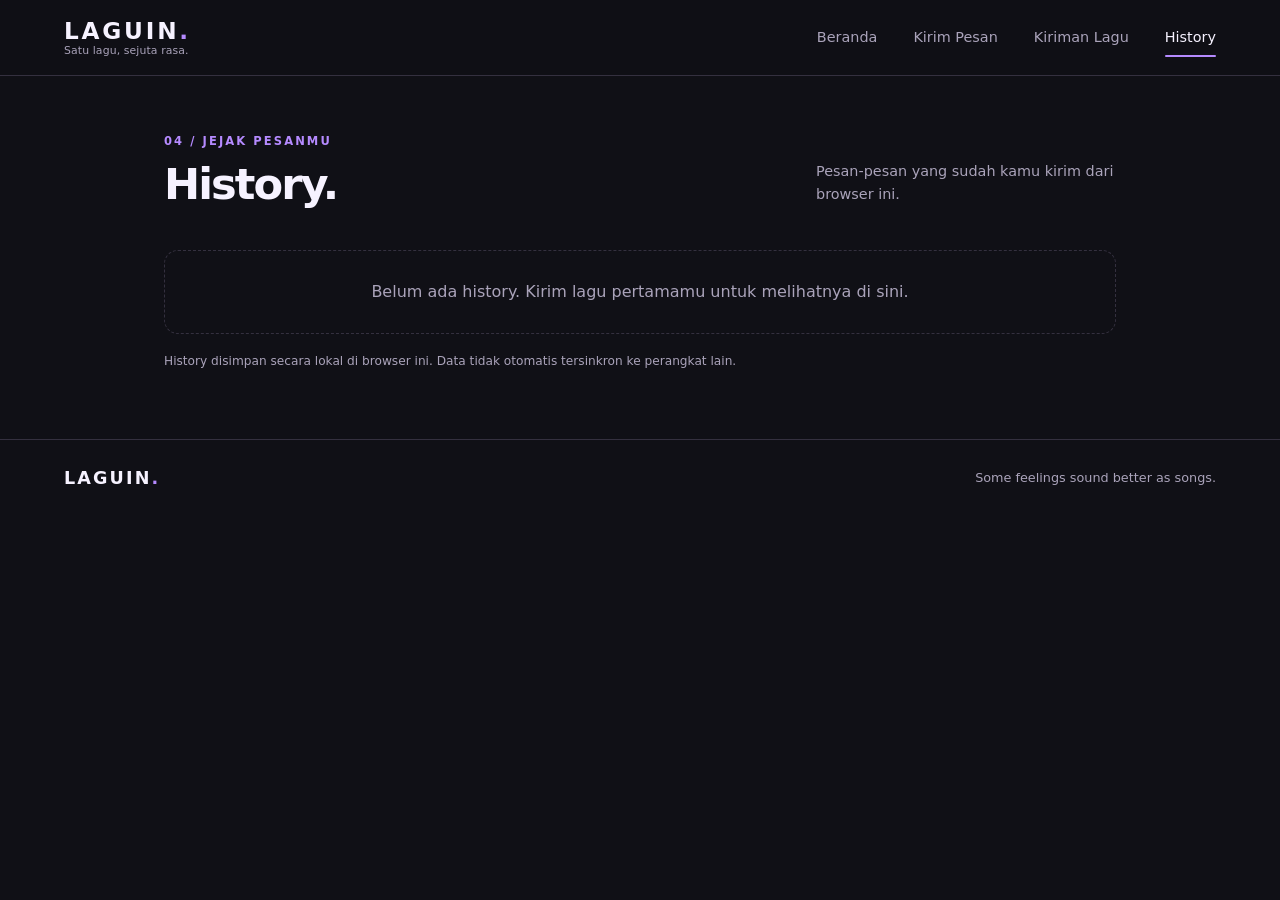
==== history.html @ 9c859e90 "Add files via upload" ====
<!DOCTYPE html>
<html lang="id">
<head>
  <meta charset="UTF-8">
  <meta name="viewport" content="width=device-width, initial-scale=1.0">
  <meta name="description" content="LAGUIN — titipkan pesan melalui lagu untuk seseorang.">
  <title>History | LAGUIN. — Satu lagu, sejuta rasa.</title>
  <link rel="stylesheet" href="style.css">
  <script src="script.js" defer></script>
</head>
<body data-page="history">
<header class="site-header">
  <a class="brand" href="beranda.html" aria-label="LAGUIN Beranda">LAGUIN<span>.</span><small>Satu lagu, sejuta rasa.</small></a>
  <nav aria-label="Navigasi utama">
    <a href="beranda.html" data-nav="beranda">Beranda</a>
    <a href="kirimpesan.html" data-nav="kirimpesan">Kirim Pesan</a>
    <a href="kirimanlagu.html" data-nav="kirimanlagu">Kiriman Lagu</a>
    <a href="history.html" data-nav="history">History</a>
  </nav>
</header>
<main>
<section class="section submissions page-view" id="history" data-view="history">
      <div class="section-heading">
        <div><p class="eyebrow">04 / JEJAK PESANMU</p><h2>History.</h2></div>
        <p>Pesan-pesan yang sudah kamu kirim dari browser ini.</p>
      </div>
      <div id="historyResults" class="message-grid"></div>
      <p id="historyEmptyState" class="empty-state">Belum ada history. Kirim lagu pertamamu untuk melihatnya di sini.</p>
      <p class="storage-note">History disimpan secara lokal di browser ini. Data tidak otomatis tersinkron ke perangkat lain.</p>
    </section>
</main>
<footer><a class="brand footer-brand" href="beranda.html">LAGUIN<span>.</span></a><p>Some feelings sound better as songs.</p></footer>
</body>
</html>
---- style.css ----
:root {
  color-scheme: dark;
  --bg: #101016;
  --panel: #191821;
  --panel-soft: #211e2b;
  --text: #f6f2ff;
  --muted: #aaa3ba;
  --accent: #b58aff;
  --accent-strong: #9461f4;
  --line: #34303f;
  --green: #1ed760;
}
* { box-sizing: border-box; }
html { scroll-behavior: smooth; scroll-padding-top: 90px; }
body { margin: 0; background: var(--bg); color: var(--text); font-family: Inter, ui-sans-serif, system-ui, -apple-system, BlinkMacSystemFont, "Segoe UI", sans-serif; line-height: 1.6; }
a { color: inherit; }
.site-header { min-height: 76px; padding: 16px max(5vw, 22px); display: flex; justify-content: space-between; align-items: center; gap: 24px; border-bottom: 1px solid var(--line); position: sticky; top: 0; z-index: 10; background: rgba(16,16,22,.92); backdrop-filter: blur(16px); }
.brand { font-size: 1.45rem; font-weight: 850; letter-spacing: .12em; text-decoration: none; line-height: 1.15; }
.brand > span { color: var(--accent); }
.brand small { display: block; font-size: .68rem; color: var(--muted); letter-spacing: .01em; font-weight: 450; }
nav { display: flex; gap: clamp(14px, 3vw, 36px); flex-wrap: wrap; }
nav a { text-decoration: none; color: var(--muted); font-size: .9rem; }
nav a:hover, nav a:focus-visible, nav a.active { color: var(--text); }
nav a.active { position: relative; }
nav a.active::after { content: ""; position: absolute; left: 0; right: 0; bottom: -8px; height: 2px; border-radius: 2px; background: var(--accent); }
.hero { min-height: 440px; padding: 90px 24px 72px; display: flex; flex-direction: column; align-items: center; justify-content: center; text-align: center; background: radial-gradient(ellipse at 50% 12%, rgba(150,98,244,.17), transparent 56%); }
.eyebrow { margin: 0 0 10px; color: var(--accent); font-size: .72rem; font-weight: 750; letter-spacing: .18em; }
h1 { margin: 0; font-size: clamp(3rem, 8vw, 6.2rem); line-height: 1.02; letter-spacing: -.065em; }
h1 span { color: var(--accent); }
.hero-copy { color: var(--muted); margin: 22px 0 28px; }
.button { display: inline-flex; align-items: center; justify-content: center; gap: 10px; padding: 12px 20px; border: 0; border-radius: 10px; font: inherit; font-weight: 750; text-decoration: none; cursor: pointer; transition: transform .18s ease, opacity .18s ease, background .18s ease; }
.button:hover { transform: translateY(-1px); }
.button-primary { color: #171020; background: linear-gradient(110deg, #c6a6ff, #9461f4); }
.button-primary:hover { opacity: .92; }
.hero-note { margin-top: 28px; color: var(--muted); font-size: .8rem; display: flex; align-items: center; gap: 9px; }
.pulse { width: 7px; height: 7px; border-radius: 50%; background: var(--green); box-shadow: 0 0 12px rgba(30,215,96,.55); }
.section { max-width: 1000px; margin: 0 auto; padding: 56px 24px; }
.section-heading { display: flex; justify-content: space-between; align-items: end; gap: 28px; margin-bottom: 24px; }
.section-heading h2 { font-size: clamp(1.8rem, 4vw, 2.7rem); letter-spacing: -.045em; line-height: 1.15; margin: 0; }
.section-heading > p { color: var(--muted); max-width: 300px; font-size: .9rem; margin: 0 0 4px; }
.spotify-form { display: flex; gap: 10px; }
input, textarea { width: 100%; padding: 13px 14px; background: var(--panel); color: var(--text); border: 1px solid var(--line); border-radius: 10px; font: inherit; outline: none; }
input:focus, textarea:focus { border-color: var(--accent); box-shadow: 0 0 0 3px rgba(181,138,255,.12); }
.spotify-form input { flex: 1; min-width: 0; }
.helper, .status { color: var(--muted); font-size: .82rem; }
.helper { margin: 10px 0 16px; }
.status { min-height: 1.4em; }
.player-wrap { margin: 18px 0 12px; padding: 10px; border: 1px solid var(--line); border-radius: 14px; background: var(--panel); }
.player-wrap iframe { display: block; width: 100%; border: 0; border-radius: 10px; }
.message-heading { margin-top: 62px; }
.message-form { padding: clamp(18px, 4vw, 30px); background: var(--panel); border: 1px solid var(--line); border-radius: 16px; }
.form-row { display: grid; grid-template-columns: 1fr 1fr; gap: 18px; }
.field { display: flex; flex-direction: column; gap: 8px; margin-bottom: 18px; }
.field label { font-size: .88rem; font-weight: 700; }
.field label span { color: var(--muted); font-weight: 400; }
textarea { resize: vertical; min-height: 120px; }
.field-foot { display: flex; justify-content: space-between; gap: 12px; color: var(--muted); font-size: .75rem; }
.submit-button { width: 100%; }
.message-grid { display: grid; grid-template-columns: repeat(2, minmax(0, 1fr)); gap: 16px; }
.message-card { min-width: 0; padding: 20px; border-radius: 14px; border: 1px solid var(--line); background: linear-gradient(145deg, var(--panel), #17151f); animation: appear .3s ease both; }
.message-card-top { display: flex; gap: 14px; align-items: center; }
.music-mark { flex: 0 0 68px; height: 68px; display: grid; place-items: center; border-radius: 12px; background: rgba(181,138,255,.14); color: var(--accent); font-size: 1.35rem; }
.song-cover { flex: 0 0 68px; width: 68px; height: 68px; object-fit: cover; border-radius: 10px; box-shadow: 0 5px 18px rgba(0,0,0,.25); }
.song-title { margin: 0; font-size: 1rem; overflow-wrap: anywhere; }
.song-subtitle { color: var(--muted); font-size: .82rem; margin: 2px 0 0; }
.message-text { margin: 20px 0; overflow-wrap: anywhere; white-space: pre-wrap; }
.message-meta { border-top: 1px solid var(--line); padding-top: 12px; display: flex; justify-content: space-between; gap: 10px; color: var(--muted); font-size: .78rem; }
.message-meta a { color: var(--accent); text-decoration: none; align-self: center; white-space: nowrap; }
.sender-info { display: flex; flex-direction: column; gap: 1px; min-width: 0; }
.sender-label { font-size: .62rem; letter-spacing: .15em; font-weight: 800; color: var(--accent); }
.sender-name { color: var(--text); font-size: .9rem; overflow-wrap: anywhere; }
.sender-date { font-size: .72rem; color: var(--muted); }
.empty-state { padding: 28px; text-align: center; border: 1px dashed var(--line); border-radius: 14px; color: var(--muted); }
.storage-note { color: var(--muted); font-size: .76rem; margin-top: 18px; }
footer { border-top: 1px solid var(--line); padding: 28px 5vw; display: flex; justify-content: space-between; align-items: center; gap: 20px; color: var(--muted); }
.footer-brand { color: var(--text); font-size: 1.1rem; }
footer p { font-size: .8rem; margin: 0; }
.sr-only { position: absolute; width: 1px; height: 1px; padding: 0; margin: -1px; overflow: hidden; clip: rect(0,0,0,0); white-space: nowrap; border: 0; }
[hidden] { display: none !important; }
@keyframes appear { from { opacity: 0; transform: translateY(8px); } to { opacity: 1; transform: translateY(0); } }
@media (max-width: 650px) {
  .site-header { align-items: flex-start; flex-direction: column; gap: 12px; }
  nav { gap: 18px; }
  .hero { min-height: 390px; padding-top: 68px; }
  .section { padding: 42px 18px; }
  .section-heading { align-items: flex-start; flex-direction: column; gap: 10px; }
  .spotify-form { flex-direction: column; }
  .form-row, .message-grid { grid-template-columns: 1fr; gap: 0; }
  footer { align-items: flex-start; flex-direction: column; }
}
@media (prefers-reduced-motion: reduce) {
  html { scroll-behavior: auto; }
  *, *::before, *::after { animation-duration: .01ms !important; transition-duration: .01ms !important; }
}

.home-recent { padding-top: 26px; }
.home-recent-action { display: flex; justify-content: center; margin-top: 26px; }
.button-secondary { color: var(--text); border: 1px solid var(--line); background: rgba(255,255,255,.035); }
.button-secondary:hover { background: rgba(255,255,255,.08); }


.message-actions { display: flex; align-items: center; gap: 14px; flex-wrap: wrap; justify-content: flex-end; }
.delete-message-button { border: 1px solid rgba(255, 105, 125, .35); background: rgba(255, 105, 125, .08); color: #ff9aa9; border-radius: 8px; padding: 7px 10px; font: inherit; font-size: .78rem; cursor: pointer; }
.delete-message-button:hover { background: rgba(255, 105, 125, .16); }
.delete-message-button:focus-visible { outline: 2px solid var(--accent); outline-offset: 3px; }
@media (max-width: 520px) { .message-meta { align-items: flex-start; } .message-actions { flex-direction: column; align-items: flex-end; gap: 8px; } }

/* Dialog konfirmasi hapus — hanya digunakan dari halaman History. */
.delete-dialog-overlay { position: fixed; inset: 0; z-index: 1000; display: grid; place-items: center; padding: 20px; background: rgba(5, 5, 12, .76); backdrop-filter: blur(8px); animation: deleteFadeIn .18s ease-out; }
.delete-dialog { width: min(100%, 440px); padding: 30px; border: 1px solid rgba(255, 105, 125, .28); border-radius: 22px; background: linear-gradient(145deg, #201b28, #14131b 72%); box-shadow: 0 24px 90px rgba(0, 0, 0, .48); text-align: center; animation: deleteRiseIn .22s ease-out; }
.delete-dialog-icon { display: grid; place-items: center; width: 54px; height: 54px; margin: 0 auto 18px; border: 1px solid rgba(255, 105, 125, .3); border-radius: 18px; background: rgba(255, 105, 125, .1); color: #ff8799; font-size: 1.8rem; font-weight: 800; }
.delete-dialog .eyebrow { margin-bottom: 8px; color: #ff9aa9; letter-spacing: .16em; font-size: .72rem; }
.delete-dialog h2 { margin: 0 0 12px; color: #f7f2ff; font-size: clamp(1.35rem, 4vw, 1.7rem); }
.delete-dialog-copy { margin: 0; color: #b8b1c7; line-height: 1.7; font-size: .95rem; overflow-wrap: anywhere; }
.delete-dialog-song { color: #f6efff; }
.delete-dialog-actions { display: flex; justify-content: center; gap: 12px; margin-top: 26px; }
.delete-dialog-actions .button { min-height: 44px; }
.button-danger { border: 1px solid #ff657d; background: #d9415c; color: #fff; }
.button-danger:hover { background: #ed4d69; box-shadow: 0 8px 24px rgba(217, 65, 92, .24); }
.delete-dialog button:focus-visible { outline: 2px solid #c39aff; outline-offset: 3px; }
@keyframes deleteFadeIn { from { opacity: 0; } to { opacity: 1; } }
@keyframes deleteRiseIn { from { opacity: 0; transform: translateY(10px) scale(.98); } to { opacity: 1; transform: translateY(0) scale(1); } }
@media (max-width: 420px) { .delete-dialog { padding: 24px 18px; } .delete-dialog-actions { flex-direction: column-reverse; } .delete-dialog-actions .button { width: 100%; } }
@media (prefers-reduced-motion: reduce) { .delete-dialog-overlay, .delete-dialog { animation: none; } }
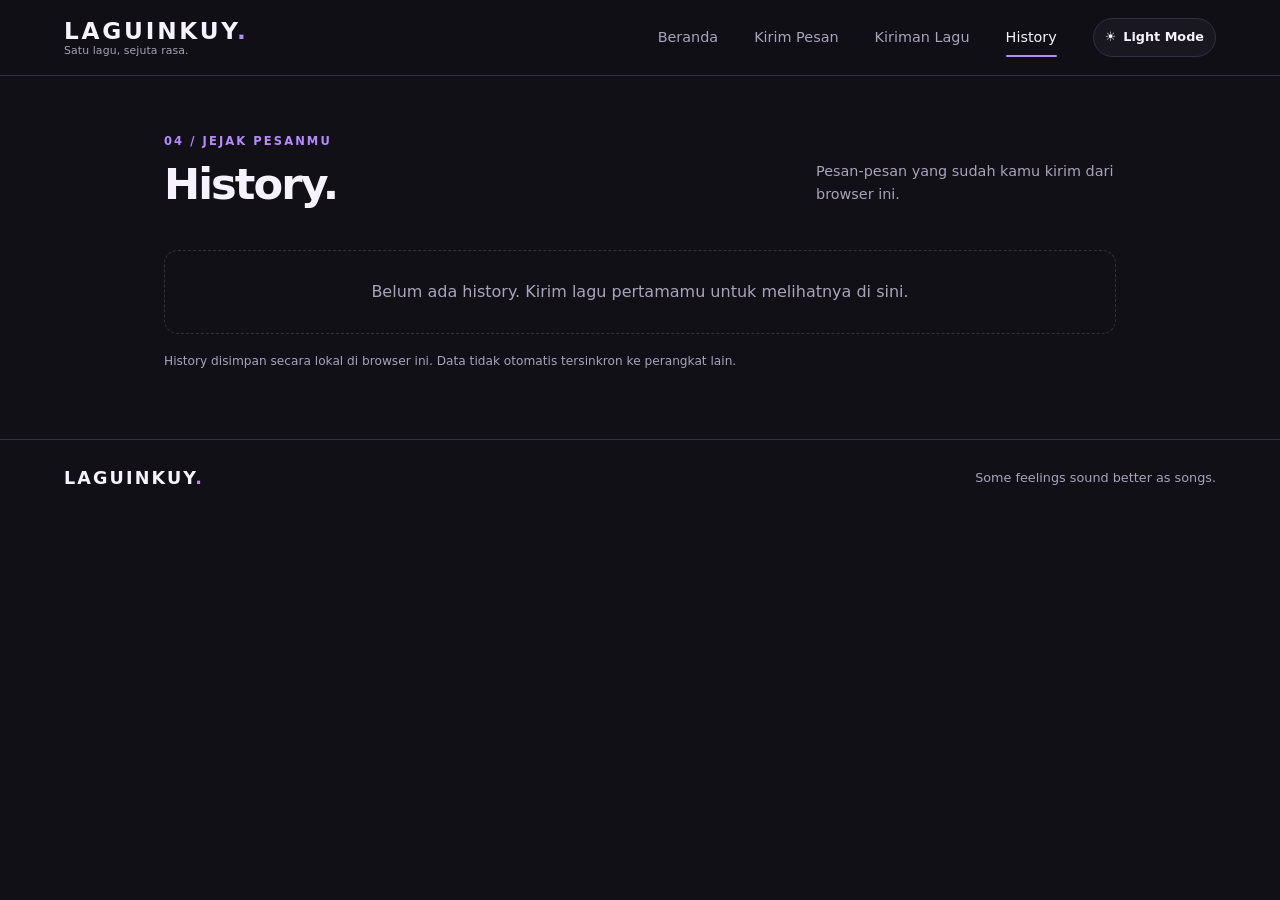
==== commit d6d675e6: "Add files via upload" ====
--- a/history.html
+++ b/history.html
@@ -4,18 +4,19 @@
   <meta charset="UTF-8">
   <meta name="viewport" content="width=device-width, initial-scale=1.0">
   <meta name="description" content="LAGUIN — titipkan pesan melalui lagu untuk seseorang.">
-  <title>History | LAGUIN. — Satu lagu, sejuta rasa.</title>
+  <title>History | LAGUINKUY. — Satu lagu, sejuta rasa.</title>
   <link rel="stylesheet" href="style.css">
   <script src="script.js" defer></script>
 </head>
 <body data-page="history">
 <header class="site-header">
-  <a class="brand" href="beranda.html" aria-label="LAGUIN Beranda">LAGUIN<span>.</span><small>Satu lagu, sejuta rasa.</small></a>
+  <a class="brand" href="beranda.html" aria-label="LAGUIN Beranda">LAGUINKUY<span>.</span><small>Satu lagu, sejuta rasa.</small></a>
   <nav aria-label="Navigasi utama">
     <a href="beranda.html" data-nav="beranda">Beranda</a>
     <a href="kirimpesan.html" data-nav="kirimpesan">Kirim Pesan</a>
     <a href="kirimanlagu.html" data-nav="kirimanlagu">Kiriman Lagu</a>
     <a href="history.html" data-nav="history">History</a>
+    <button class="theme-toggle" type="button" data-theme-toggle aria-label="Ganti ke mode terang">☀️ <span>Light Mode</span></button>
   </nav>
 </header>
 <main>
@@ -29,6 +30,6 @@
       <p class="storage-note">History disimpan secara lokal di browser ini. Data tidak otomatis tersinkron ke perangkat lain.</p>
     </section>
 </main>
-<footer><a class="brand footer-brand" href="beranda.html">LAGUIN<span>.</span></a><p>Some feelings sound better as songs.</p></footer>
+<footer><a class="brand footer-brand" href="beranda.html">LAGUINKUY<span>.</span></a><p>Some feelings sound better as songs.</p></footer>
 </body>
 </html>
--- a/style.css
+++ b/style.css
@@ -122,3 +122,31 @@
 @keyframes deleteRiseIn { from { opacity: 0; transform: translateY(10px) scale(.98); } to { opacity: 1; transform: translateY(0) scale(1); } }
 @media (max-width: 420px) { .delete-dialog { padding: 24px 18px; } .delete-dialog-actions { flex-direction: column-reverse; } .delete-dialog-actions .button { width: 100%; } }
 @media (prefers-reduced-motion: reduce) { .delete-dialog-overlay, .delete-dialog { animation: none; } }
+
+
+/* Tema terang: nilai default tetap dark mode agar tampilan awal tidak berubah. */
+:root[data-theme="light"] {
+  color-scheme: light;
+  --bg: #f7f6fb;
+  --panel: #ffffff;
+  --panel-soft: #eeebf5;
+  --text: #211b2b;
+  --muted: #716a80;
+  --accent: #8050d9;
+  --accent-strong: #6e3cc6;
+  --line: #e1dce9;
+  --green: #168d48;
+}
+:root[data-theme="light"] .site-header { background: rgba(247,246,251,.92); }
+:root[data-theme="light"] .hero { background: radial-gradient(ellipse at 50% 12%, rgba(150,98,244,.12), transparent 56%); }
+:root[data-theme="light"] .message-card { background: linear-gradient(145deg, var(--panel), #f1eef7); }
+:root[data-theme="light"] .button-secondary { background: rgba(30,20,50,.035); }
+:root[data-theme="light"] .button-secondary:hover { background: rgba(30,20,50,.08); }
+:root[data-theme="light"] .delete-dialog { background: linear-gradient(145deg, #ffffff, #f4f0fa 72%); }
+:root[data-theme="light"] .delete-dialog h2 { color: #211b2b; }
+:root[data-theme="light"] .delete-dialog-copy { color: #716a80; }
+:root[data-theme="light"] .delete-dialog-song { color: #211b2b; }
+.theme-toggle { display: inline-flex; align-items: center; justify-content: center; gap: 7px; padding: 8px 11px; border: 1px solid var(--line); border-radius: 999px; background: var(--panel); color: var(--text); font: inherit; font-size: .8rem; font-weight: 700; cursor: pointer; white-space: nowrap; transition: background .18s ease, transform .18s ease; }
+.theme-toggle:hover { transform: translateY(-1px); background: var(--panel-soft); }
+.theme-toggle:focus-visible { outline: 2px solid var(--accent); outline-offset: 3px; }
+nav { align-items: center; }
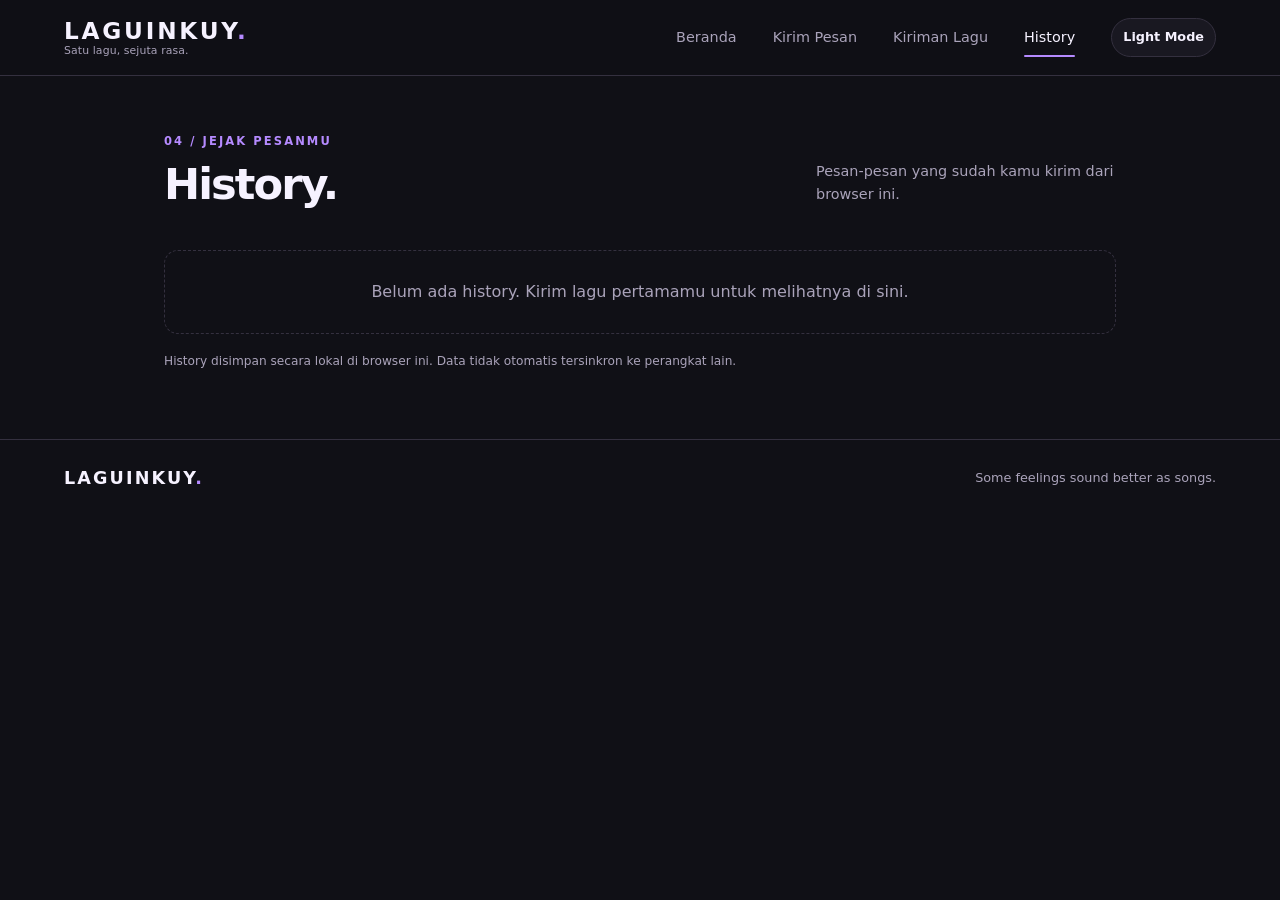
==== commit 74d434d2: "Add files via upload" ====
--- a/history.html
+++ b/history.html
@@ -10,9 +10,9 @@
 </head>
 <body data-page="history">
 <header class="site-header">
-  <a class="brand" href="beranda.html" aria-label="LAGUIN Beranda">LAGUINKUY<span>.</span><small>Satu lagu, sejuta rasa.</small></a>
+  <a class="brand" href="index.html" aria-label="LAGUIN Beranda">LAGUINKUY<span>.</span><small>Satu lagu, sejuta rasa.</small></a>
   <nav aria-label="Navigasi utama">
-    <a href="beranda.html" data-nav="beranda">Beranda</a>
+    <a href="index.html" data-nav="beranda">Beranda</a>
     <a href="kirimpesan.html" data-nav="kirimpesan">Kirim Pesan</a>
     <a href="kirimanlagu.html" data-nav="kirimanlagu">Kiriman Lagu</a>
     <a href="history.html" data-nav="history">History</a>
@@ -30,6 +30,6 @@
       <p class="storage-note">History disimpan secara lokal di browser ini. Data tidak otomatis tersinkron ke perangkat lain.</p>
     </section>
 </main>
-<footer><a class="brand footer-brand" href="beranda.html">LAGUINKUY<span>.</span></a><p>Some feelings sound better as songs.</p></footer>
+<footer><a class="brand footer-brand" href="index.html">LAGUINKUY<span>.</span></a><p>Some feelings sound better as songs.</p></footer>
 </body>
 </html>
